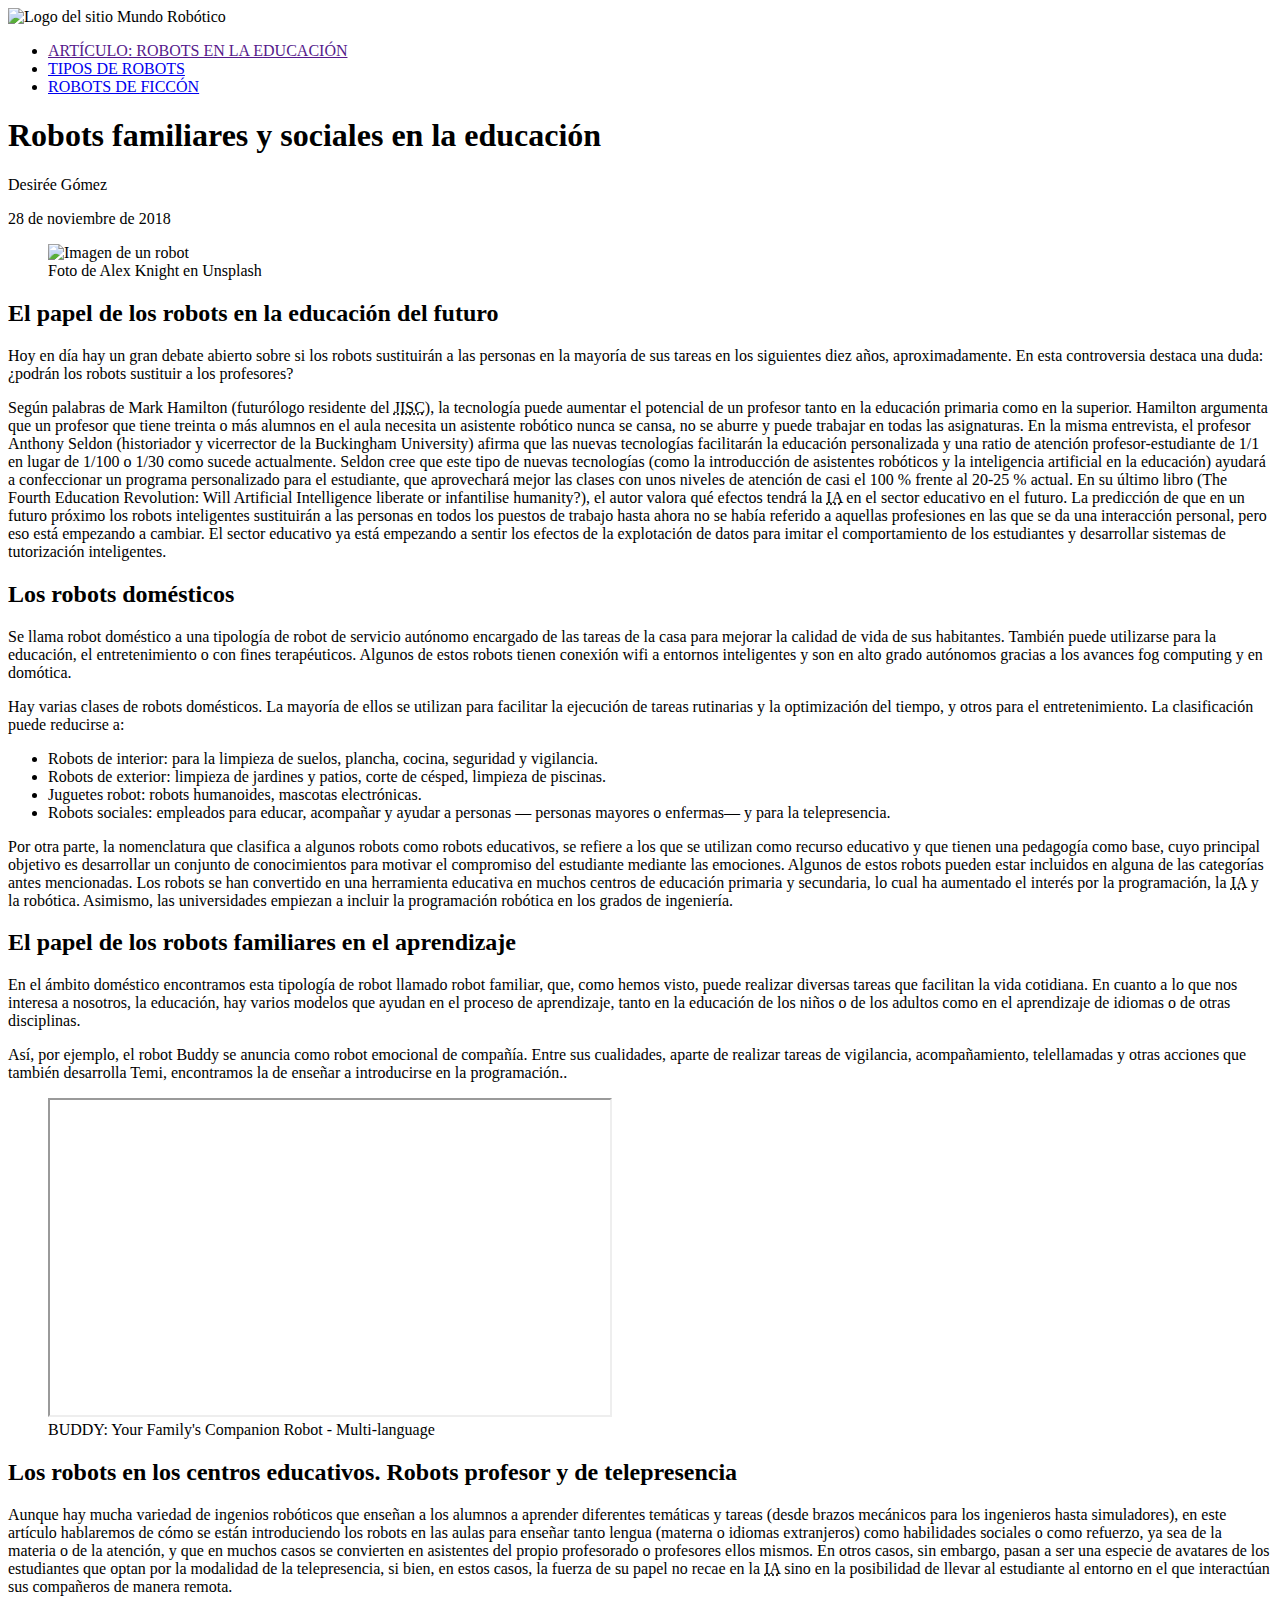
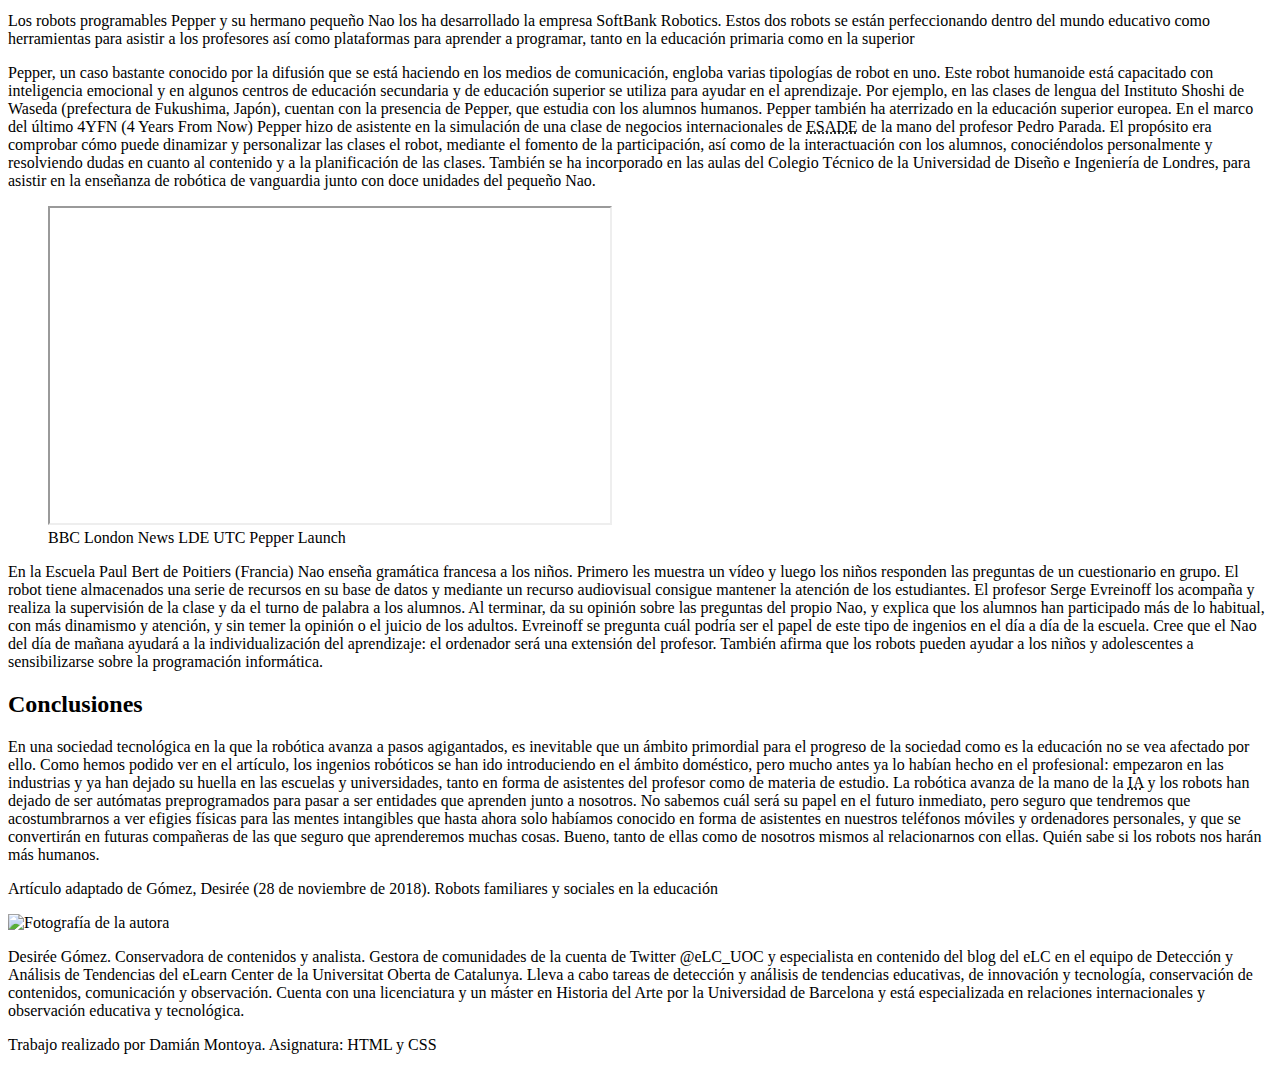
==== index.html @ b0f8eaf9 "Upload DIW 4" ====
<!DOCTYPE html>
<html lang="es">
  <head>
    <meta charset="UTF-8" />
    <meta name="viewport" content="width=device-width, initial-scale=1.0" />
    <title>Robots en la educación</title>
    <link rel="stylesheet" type="text/css" href="css/estilos.css" />
    <link rel="icon" href="img/favicon.ico" type="image/x-icon" />
  </head>

  <body>
    <header class="encabezado" role="banner">
      <img
        class="logo-sitio"
        src="img/isologo.png"
        alt="Logo del sitio Mundo Robótico"
      />
      <nav class="menu-navegacion">
        <ul class="lista-navegacion">
          <li class="current-page">
            <a href="">ARTÍCULO: ROBOTS EN LA EDUCACIÓN</a>
          </li>
          <li><a href="tipos_robots.html">TIPOS DE ROBOTS</a></li>
          <li><a href="robots_ficcion.html">ROBOTS DE FICCÓN</a></li>
        </ul>
      </nav>
    </header>

    <main class="page-inicio">
      <article>
        <header>
          <h1 class="articulo-titulo">
            Robots familiares y sociales en la educación
          </h1>
          <p class="nombre-autor">
            <span class="resaltado-rojo">Desirée Gómez</span>
          </p>
          <p class="articulo-fecha">
            <time datetime="2018-11-28">28 de noviembre de 2018</time>
          </p>
        </header>

        <figure class="articulo-imagen">
          <img
            class="imagen-articulo"
            src="img/robot.jpg"
            alt="Imagen de un robot"
          />
          <figcaption class="imagen-autor">
            Foto de Alex Knight en
            <span class="resaltado-rojo">Unsplash</span>
          </figcaption>
        </figure>

        <section class="seccion-articulo">
          <h2 class="subtitulo">
            El papel de los robots en la educación del futuro
          </h2>
          <p>
            Hoy en día hay un gran debate abierto sobre si los robots
            sustituirán a las personas en la mayoría de sus tareas en los
            siguientes diez años, aproximadamente. En esta controversia destaca
            una duda: ¿podrán los robots sustituir a los profesores?
          </p>

          <p>
            Según palabras de Mark Hamilton (futurólogo residente del
            <abbr title="Joint Information Systems Committee" lang="en"
              >JISC</abbr
            >), la tecnología puede aumentar el potencial de un profesor tanto
            en la educación primaria como en la superior. Hamilton argumenta que
            un profesor que tiene treinta o más alumnos en el aula necesita un
            asistente robótico nunca se cansa, no se aburre y puede trabajar en
            todas las asignaturas. En la misma entrevista, el profesor Anthony
            Seldon (historiador y vicerrector de la Buckingham University)
            afirma que las nuevas tecnologías facilitarán la educación
            personalizada y una ratio de atención profesor-estudiante de 1/1 en
            lugar de 1/100 o 1/30 como sucede actualmente. Seldon cree que este
            tipo de nuevas tecnologías (como la introducción de asistentes
            robóticos y la inteligencia artificial en la educación) ayudará a
            confeccionar un programa personalizado para el estudiante, que
            aprovechará mejor las clases con unos niveles de atención de casi el
            100 % frente al 20-25 % actual. En su último libro (<span
              class="cursiva"
              lang="en"
              >The Fourth Education Revolution: Will Artificial Intelligence
              liberate or infantilise humanity?</span
            >), el autor valora qué efectos tendrá la
            <abbr title="Inteligencia Artificial">IA</abbr> en el sector
            educativo en el futuro. La predicción de que en un futuro próximo
            los robots inteligentes sustituirán a las personas en todos los
            puestos de trabajo hasta ahora no se había referido a aquellas
            profesiones en las que se da una interacción personal, pero eso está
            empezando a cambiar. El sector educativo ya está empezando a sentir
            los efectos de la explotación de datos para imitar el comportamiento
            de los estudiantes y desarrollar sistemas de tutorización
            inteligentes.
          </p>
        </section>

        <section class="seccion-articulo">
          <h2 class="subtitulo">Los robots domésticos</h2>
          <p>
            Se llama robot doméstico a una tipología de robot de servicio
            autónomo encargado de las tareas de la casa para mejorar la calidad
            de vida de sus habitantes. También puede utilizarse para la
            educación, el entretenimiento o con fines terapéuticos. Algunos de
            estos robots tienen conexión wifi a entornos inteligentes y son en
            alto grado autónomos gracias a los avances
            <span lang="en">fog computing</span> y en domótica.
          </p>

          <p>
            Hay varias clases de robots domésticos. La mayoría de ellos se
            utilizan para facilitar la ejecución de tareas rutinarias y la
            optimización del tiempo, y otros para el entretenimiento. La
            clasificación puede reducirse a:
          </p>

          <ul class="seccion-lista">
            <li>
              Robots de interior: para la limpieza de suelos, plancha, cocina,
              seguridad y vigilancia.
            </li>
            <li>
              Robots de exterior: limpieza de jardines y patios, corte de
              césped, limpieza de piscinas.
            </li>
            <li>Juguetes robot: robots humanoides, mascotas electrónicas.</li>
            <li>
              Robots sociales: empleados para educar, acompañar y ayudar a
              personas — personas mayores o enfermas— y para la telepresencia.
            </li>
          </ul>

          <p>
            Por otra parte, la nomenclatura que clasifica a algunos robots como
            <span class="resaltado">robots educativos</span>, se refiere a los
            que se utilizan como recurso educativo y que tienen una pedagogía
            como base, cuyo principal objetivo es desarrollar un conjunto de
            conocimientos para motivar el compromiso del estudiante mediante las
            emociones. Algunos de estos robots pueden estar incluidos en alguna
            de las categorías antes mencionadas. Los robots se han convertido en
            una herramienta educativa en muchos centros de educación primaria y
            secundaria, lo cual ha aumentado el interés por la programación, la
            <abbr title="Inteligencia Artificial">IA</abbr> y la robótica.
            Asimismo, las universidades empiezan a incluir la programación
            robótica en los grados de ingeniería.
          </p>
        </section>

        <section class="seccion-articulo">
          <h2 class="subtitulo">
            El papel de los robots familiares en el aprendizaje
          </h2>
          <p>
            En el ámbito doméstico encontramos esta tipología de robot llamado
            <span class="resaltado">robot familiar</span>, que, como hemos
            visto, puede realizar diversas tareas que facilitan la vida
            cotidiana. En cuanto a lo que nos interesa a nosotros, la educación,
            hay varios modelos que ayudan en el proceso de aprendizaje, tanto en
            la educación de los niños o de los adultos como en el aprendizaje de
            idiomas o de otras disciplinas.
          </p>
          <p>
            Así, por ejemplo, el robot
            <span class="resaltado-rojo">Buddy</span> se anuncia como robot
            emocional de compañía. Entre sus cualidades, aparte de realizar
            tareas de vigilancia, acompañamiento, telellamadas y otras acciones
            que también desarrolla Temi, encontramos la de enseñar a
            introducirse en la programación..
          </p>

          <figure class="video">
            <iframe
              width="560"
              height="315"
              src="https://www.youtube.com/embed/AhFEtRXzzjE?si=ZG48lLn3C4Z5t1mt"
              title="YouTube video player"
              allowfullscreen
            ></iframe>
            <figcaption class="video-footer">
              BUDDY: Your Family's Companion Robot - Multi-language
            </figcaption>
          </figure>
        </section>

        <section class="seccion-articulo">
          <h2 class="subtitulo">
            Los robots en los centros educativos. Robots profesor y de
            telepresencia
          </h2>
          <p>
            Aunque hay mucha variedad de ingenios robóticos que enseñan a los
            alumnos a aprender diferentes temáticas y tareas (desde brazos
            mecánicos para los ingenieros hasta simuladores), en este artículo
            hablaremos de cómo se están introduciendo los robots en las aulas
            para enseñar tanto lengua (materna o idiomas extranjeros) como
            habilidades sociales o como refuerzo, ya sea de la materia o de la
            atención, y que en muchos casos se convierten en asistentes del
            propio profesorado o profesores ellos mismos. En otros casos, sin
            embargo, pasan a ser una especie de avatares de los estudiantes que
            optan por la modalidad de la telepresencia, si bien, en estos casos,
            la fuerza de su papel no recae en la
            <abbr title="Inteligencia Artificial">IA</abbr> sino en la
            posibilidad de llevar al estudiante al entorno en el que interactúan
            sus compañeros de manera remota.
          </p>
          <p>
            Los robots programables <span class="resaltado-rojo">Pepper</span> y
            su hermano pequeño <span class="resaltado-rojo">Nao</span> los ha
            desarrollado la empresa SoftBank Robotics. Estos dos robots se están
            perfeccionando dentro del mundo educativo como herramientas para
            asistir a los profesores así como plataformas para aprender a
            programar, tanto en la educación primaria como en la superior
          </p>
          <p>
            Pepper, un caso bastante conocido por la difusión que se está
            haciendo en los medios de comunicación, engloba varias tipologías de
            robot en uno. Este robot humanoide está capacitado con inteligencia
            emocional y en algunos centros de educación secundaria y de
            educación superior se utiliza para ayudar en el aprendizaje. Por
            ejemplo, en las clases de lengua del Instituto Shoshi de Waseda
            (prefectura de Fukushima, Japón), cuentan con la presencia de
            Pepper, que estudia con los alumnos humanos. Pepper también ha
            aterrizado en la educación superior europea. En el marco del último
            4YFN (<span lang="en">4 Years From Now</span>) Pepper hizo de
            asistente en la simulación de una clase de negocios internacionales
            de
            <abbr
              title="Escuela Superior de Administración y Dirección de Empresas"
              >ESADE</abbr
            >
            de la mano del profesor Pedro Parada. El propósito era comprobar
            cómo puede dinamizar y personalizar las clases el robot, mediante el
            fomento de la participación, así como de la interactuación con los
            alumnos, conociéndolos personalmente y resolviendo dudas en cuanto
            al contenido y a la planificación de las clases. También se ha
            incorporado en las aulas del Colegio Técnico de la Universidad de
            Diseño e Ingeniería de Londres, para asistir en la enseñanza de
            robótica de vanguardia junto con doce unidades del pequeño Nao.
          </p>
          <figure class="video">
            <iframe
              width="560"
              height="315"
              src="https://www.youtube.com/embed/caS9ldjGgHE?si=AchBV6oPLCl0LZME"
              title="YouTube video player"
              allowfullscreen
            ></iframe>
            <figcaption class="video-footer">
              BBC London News LDE UTC Pepper Launch
            </figcaption>
          </figure>
          <p>
            En la Escuela Paul Bert de Poitiers (Francia) Nao enseña gramática
            francesa a los niños. Primero les muestra un vídeo y luego los niños
            responden las preguntas de un cuestionario en grupo. El robot tiene
            almacenados una serie de recursos en su base de datos y mediante un
            recurso audiovisual consigue mantener la atención de los
            estudiantes. El profesor Serge Evreinoff los acompaña y realiza la
            supervisión de la clase y da el turno de palabra a los alumnos. Al
            terminar, da su opinión sobre las preguntas del propio Nao, y
            explica que los alumnos han participado más de lo habitual, con más
            dinamismo y atención, y sin temer la opinión o el juicio de los
            adultos. Evreinoff se pregunta cuál podría ser el papel de este tipo
            de ingenios en el día a día de la escuela. Cree que el Nao del día
            de mañana ayudará a la individualización del aprendizaje: el
            ordenador será una extensión del profesor. También afirma que los
            robots pueden ayudar a los niños y adolescentes a sensibilizarse
            sobre la programación informática.
          </p>
        </section>

        <section class="seccion-articulo">
          <h2 class="subtitulo">Conclusiones</h2>
          <p>
            En una sociedad tecnológica en la que la robótica avanza a pasos
            agigantados, es inevitable que un ámbito primordial para el progreso
            de la sociedad como es la educación no se vea afectado por ello.
            Como hemos podido ver en el artículo, los ingenios robóticos se han
            ido introduciendo en el ámbito doméstico, pero mucho antes ya lo
            habían hecho en el profesional: empezaron en las industrias y ya han
            dejado su huella en las escuelas y universidades, tanto en forma de
            asistentes del profesor como de materia de estudio. La robótica
            avanza de la mano de la
            <abbr title="Inteligencia Artificial">IA</abbr> y los robots han
            dejado de ser autómatas preprogramados para pasar a ser entidades
            que aprenden junto a nosotros. No sabemos cuál será su papel en el
            futuro inmediato, pero seguro que tendremos que acostumbrarnos a ver
            efigies físicas para las mentes intangibles que hasta ahora solo
            habíamos conocido en forma de asistentes en nuestros teléfonos
            móviles y ordenadores personales, y que se convertirán en futuras
            compañeras de las que seguro que aprenderemos muchas cosas. Bueno,
            tanto de ellas como de nosotros mismos al relacionarnos con ellas.
            Quién sabe si los robots nos harán más humanos.
          </p>

          <div class="referencia-autor">
            <p>
              Artículo adaptado de
              <span class="cursiva"
                >Gómez, Desirée (28 de noviembre de 2018).
                <span class="resaltado-rojo"
                  >Robots familiares y sociales en la educación</span
                ></span
              >
            </p>
            <img src="img/Desiree-Gomez.jpg" alt="Fotografía de la autora" />
          </div>

          <div class="biografia">
            <p>
              <span class="mayusculas">Desirée Gómez</span>. Conservadora de
              contenidos y analista. Gestora de comunidades de la cuenta de
              Twitter <span class="resaltado-rojo">@eLC_UOC</span> y
              especialista en contenido del blog del eLC en el equipo de
              Detección y Análisis de Tendencias del eLearn Center de la
              Universitat Oberta de Catalunya. Lleva a cabo tareas de detección
              y análisis de tendencias educativas, de innovación y tecnología,
              conservación de contenidos, comunicación y observación. Cuenta con
              una licenciatura y un máster en Historia del Arte por la
              Universidad de Barcelona y está especializada en relaciones
              internacionales y observación educativa y tecnológica.
            </p>
          </div>
        </section>
      </article>
    </main>

    <footer>
      <p>Trabajo realizado por Damián Montoya. Asignatura: HTML y CSS</p>
    </footer>
  </body>
</html>
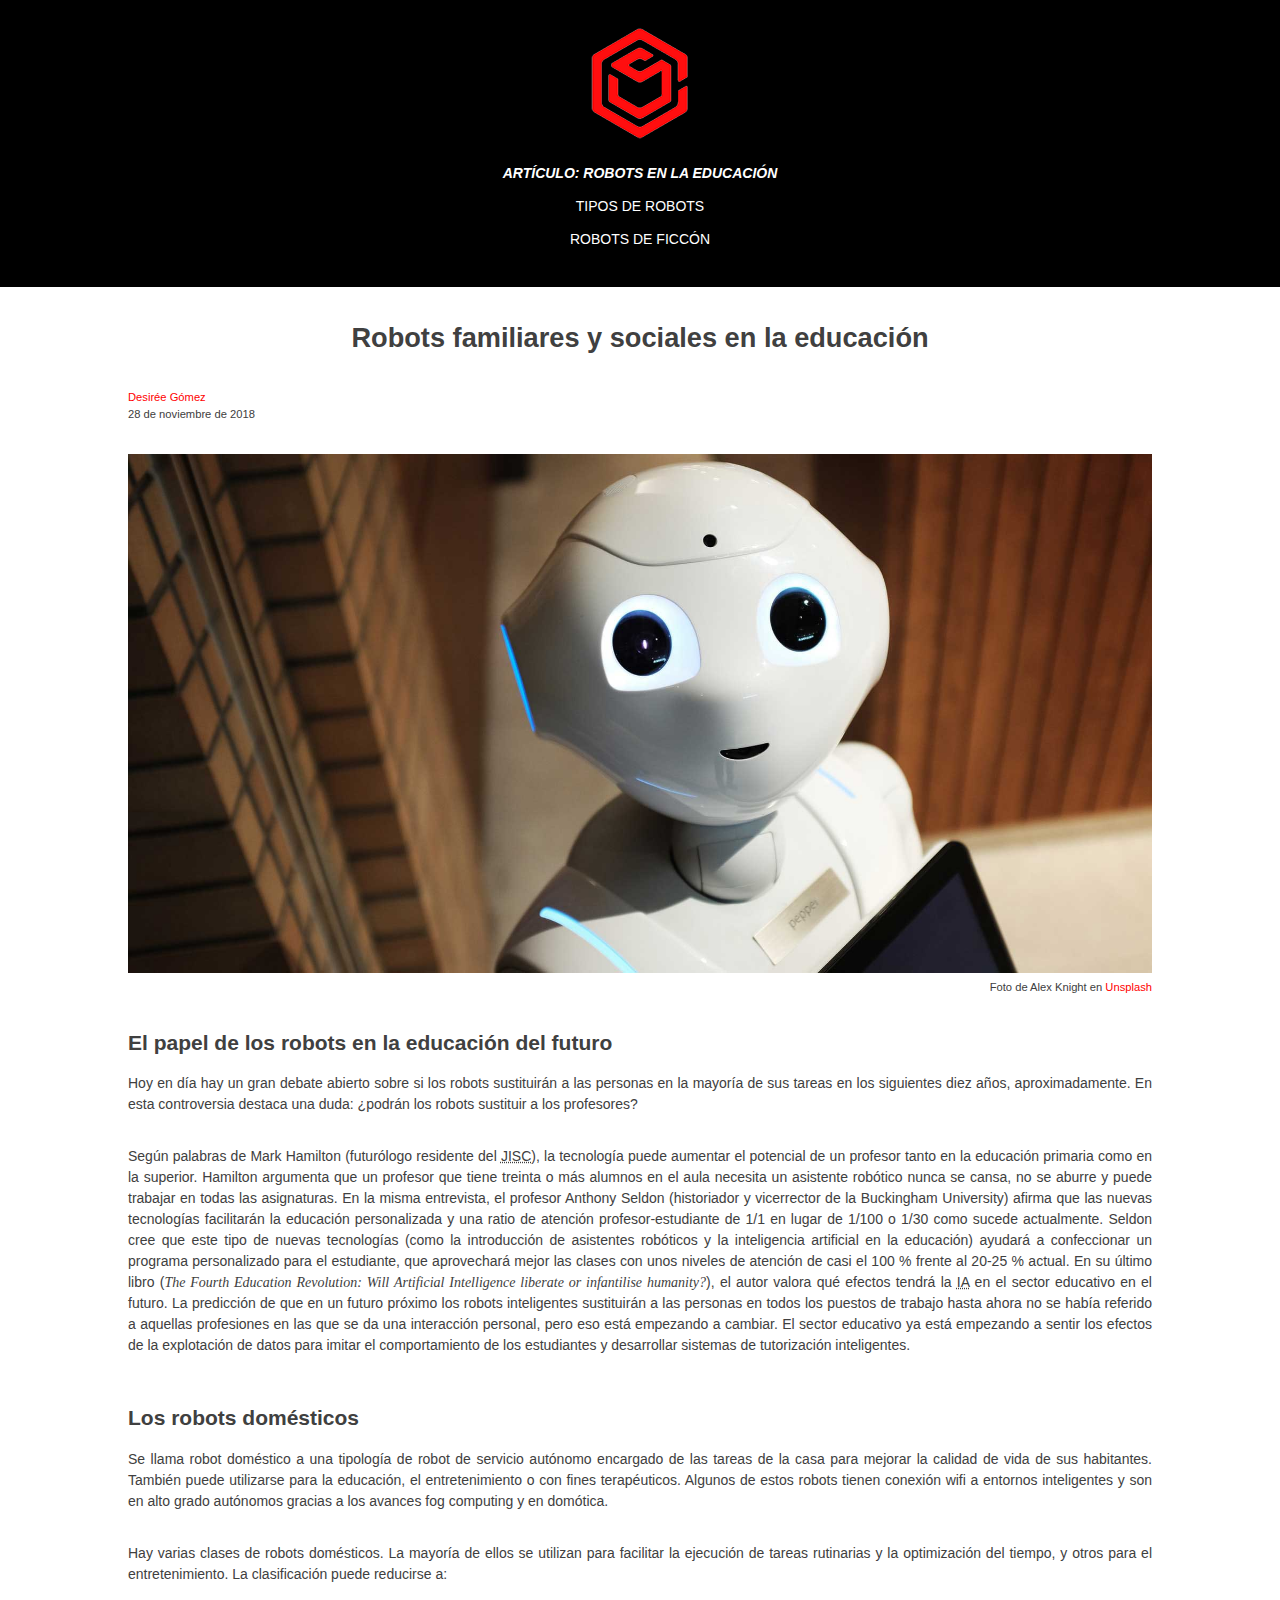
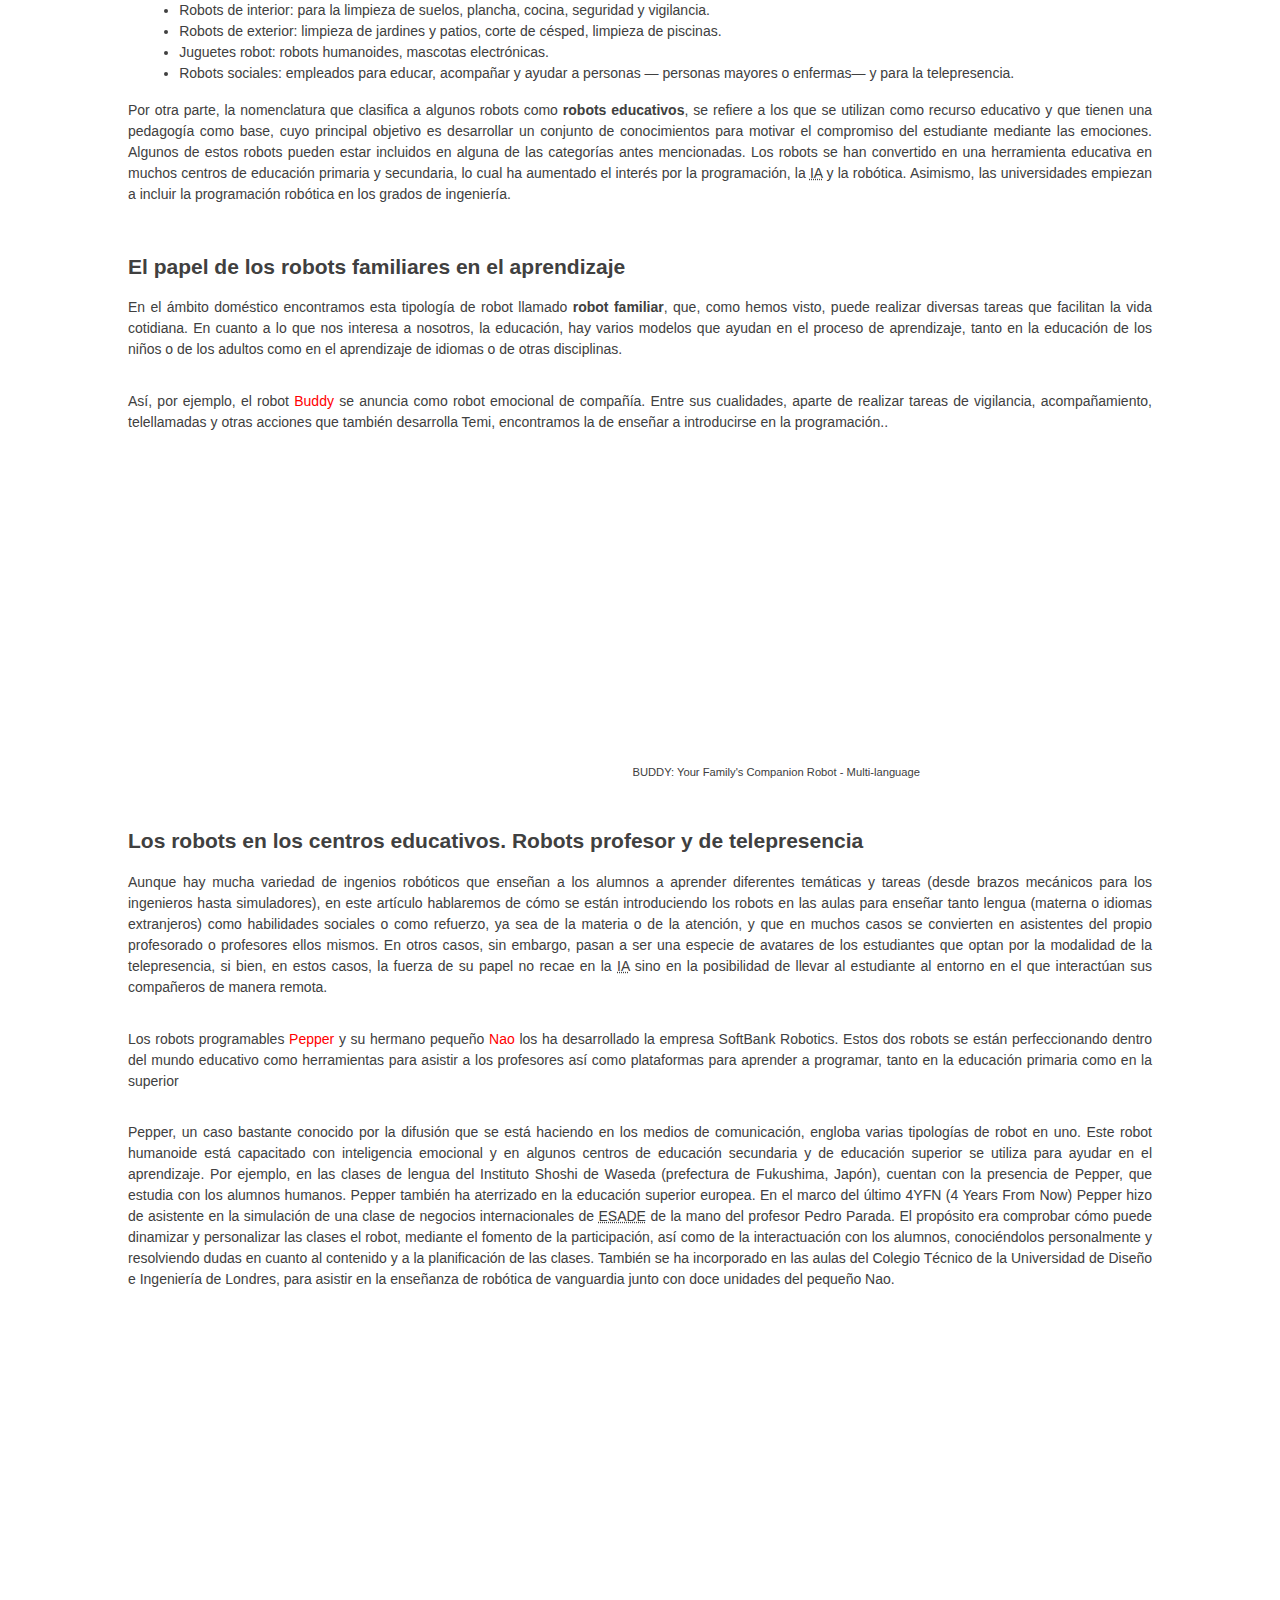
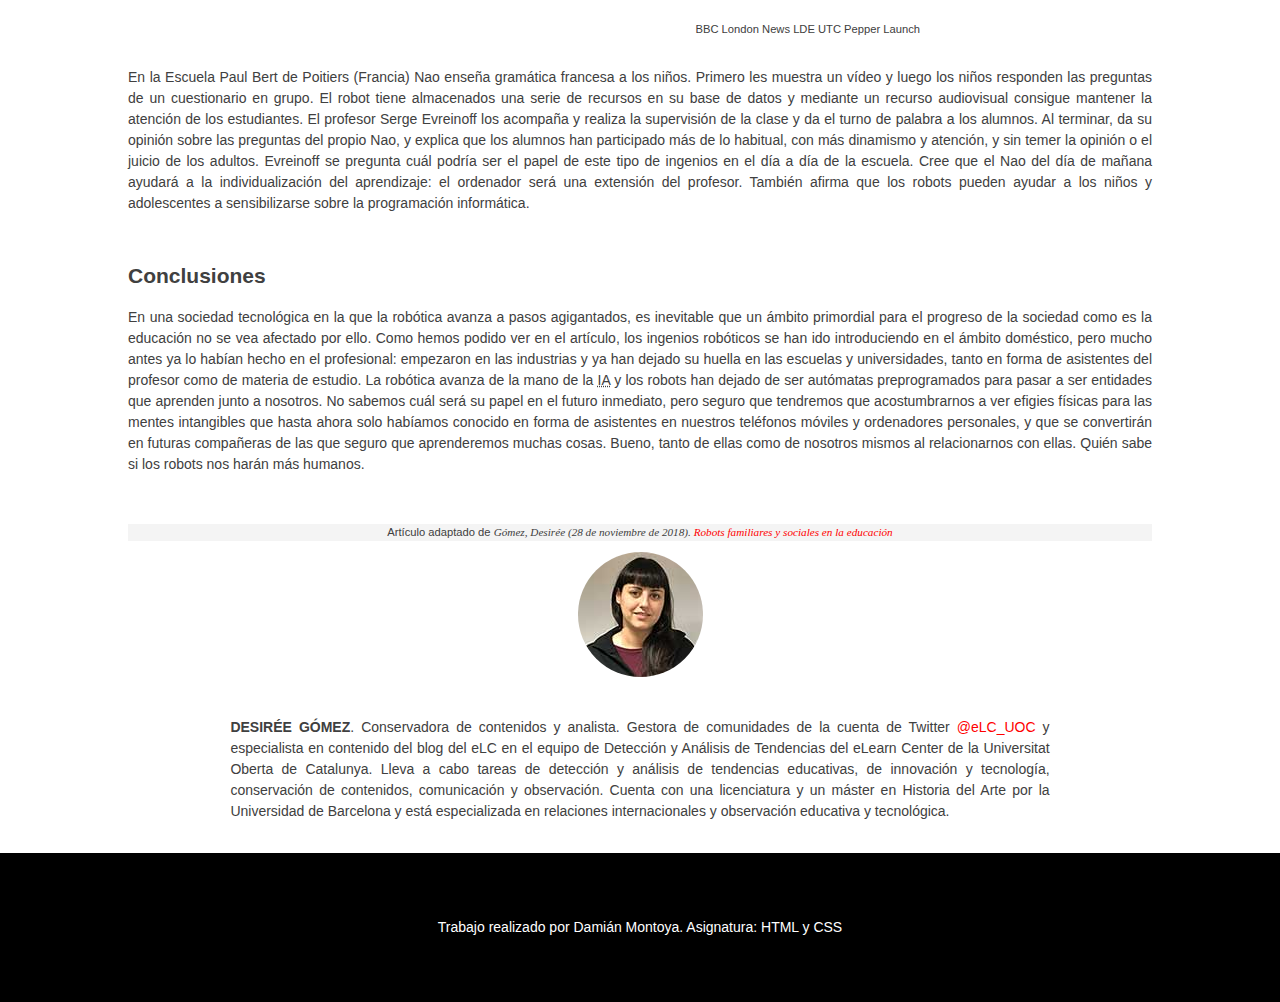
==== commit a75cbc41: "Update index.html" ====
--- a/index.html
+++ b/index.html
@@ -9,7 +9,7 @@
   </head>
 
   <body>
-    <header class="encabezado" role="banner">
+    <header class="encabezado">
       <img
         class="logo-sitio"
         src="img/isologo.png"
@@ -332,4 +332,4 @@
       <p>Trabajo realizado por Damián Montoya. Asignatura: HTML y CSS</p>
     </footer>
   </body>
-</html>+</html>
--- a/css/estilos.css
+++ b/css/estilos.css
@@ -0,0 +1,287 @@
+/* Reglas generales */
+
+/* Definimos las variables */
+
+:root {
+    --font-sans-serif: "Helvetica", "Arial", sans-serif;
+    --font-serif: "Georgia", "Times", serif;
+    --color-negro: #000000;
+    --color-rojo: #ff0000;
+    --color-blanco: white;
+    --color-texto: #404040;
+  }
+  
+  /* Reset margins and paddings */
+  
+  *,
+  *::before,
+  *::after {
+    margin: 0;
+    padding: 0;
+    box-sizing: border-box;
+  }
+  
+  /* Bloques generales de la plantilla */
+  
+  body {
+    margin: 0;
+    color: var(--color-texto);
+    font-family: var(--font-sans-serif);
+    font-size: 14px;
+    font-weight: 400;
+    line-height: 1.5;
+    background-color: var(--color-blanco);
+  }
+  
+  .encabezado {
+    width: 100%;
+    background-color: var(--color-negro);
+    padding: 2% 4%;
+  }
+  
+  .encabezado .logo-sitio {
+    display: block;
+    margin: 0 auto;
+    margin-bottom: 2%;
+  }
+  
+  .encabezado .menu-navegacion {
+    text-align: center;
+  }
+  
+  .lista-navegacion {
+    list-style-type: none;
+    padding: 0;
+    margin: 0;
+  }
+  
+  .lista-navegacion li {
+    display: block;
+    margin-bottom: 1%;
+  }
+  
+  .lista-navegacion a {
+    text-decoration: none;
+    color: var(--color-blanco);
+    font-weight: normal;
+  }
+  
+  .lista-navegacion li.current-page a {
+    font-weight: bold;
+    font-style: italic;
+  }
+  
+  .resaltado {
+    font-weight: bold;
+  }
+  
+  .resaltado-rojo {
+    color: var(--color-rojo);
+  }
+  
+  .cursiva {
+    font-family: var(--font-serif);
+    font-style: italic;
+  }
+  
+  .articulo-titulo {
+    font-size: 1.7rem;
+    padding: 3% 0;
+    text-align: center;
+  }
+  
+  footer {
+    color: white;
+    text-align: center;
+    width: 100%;
+    padding: 5%;
+    background-color: var(--color-negro);
+    font-weight: normal;
+  }
+  
+  /* Page inicio */
+  
+  .page-inicio {
+    margin-left: 10%;
+    margin-right: 10%;
+  }
+  
+  .imagen-articulo {
+    max-width: 100%;
+  }
+  
+  .nombre-autor {
+    font-size: 0.7rem;
+  }
+  
+  .articulo-fecha {
+    font-size: 0.7rem;
+    padding: 0 0 3% 0;
+  }
+  
+  .imagen-autor {
+    font-size: 0.7rem;
+    text-align: right;
+    padding: 0 0 0 3%;
+  }
+  
+  .subtitulo {
+    text-align: left;
+    margin-top: 3%;
+  }
+  
+  .seccion-articulo {
+    width: 100%;
+    padding: 0;
+  }
+  
+  .seccion-articulo p {
+    padding-top: 1.5%;
+    padding-bottom: 1.5%;
+    text-align: justify;
+  }
+  
+  .seccion-lista {
+    padding-left: 5%;
+  }
+  
+  .video {
+    position: relative;
+    width: 100%;
+    max-width: 560px;
+    margin: auto;
+    padding-bottom: 3%;
+  }
+  
+  .video iframe {
+   display: block;
+   width: 100%;
+   height: 315px;
+   border: none;
+  }
+  
+  .video-footer {
+    font-size: 0.7rem;
+    width: 100%;
+    text-align: right;
+    position: absolute;
+  }
+  
+  .referencia-autor {
+    padding-top: 3%;
+  }
+  
+  .referencia-autor p {
+    display: inline-block;
+    text-align: center;
+    width: 100%;
+    padding: initial;
+    font-size: 0.7rem;
+    background-color: #f4f4f4;
+  }
+  
+  .referencia-autor img {
+    display: block;
+    margin: 10px auto;
+    border-radius: 50%;
+  }
+  
+  .biografia .mayusculas {
+    text-transform: uppercase;
+    font-weight: bold;
+  }
+  
+  .biografia p {
+    padding: 3% 10%;
+  }
+  
+  /* Page tipos de robots */
+  
+  .page-tipos {
+    margin-left: 20%;
+    margin-right: 20%;
+  }
+  
+  blockquote {
+    font-family: var(--font-serif);
+    background-color: #f4f4f4;
+    border-left: 5px solid red;
+  }
+  
+  blockquote p {
+    padding: 3% 3%;
+  }
+  
+  section {
+    padding-top: 5%;
+    padding-bottom: 5%;
+    padding-left: 7%;
+  }
+  
+  .lista-tipos li {
+    list-style-image: url("../img/icon-robot.png");
+    margin-bottom: 1em;
+  }
+  
+  .sublista li {
+    list-style: none;
+    list-style-type: square;
+    margin-left: 10%;
+    margin-top: 1em;
+    margin-bottom: 1em;
+  }
+  
+  .sub-sublista li {
+    list-style: none;
+    list-style-type: disc;
+    margin-left: 12%;
+  }
+  
+  /* Page robots de ficcion */
+  
+  .page-ficcion {
+    margin-left: 10%;
+    margin-right: 10%;
+  }
+  
+  .page-ficcion .titulo {
+    font-size: 1.7rem;
+    padding-top: 3%;
+    padding-bottom: 0;
+    text-align: center;
+  }
+  
+  .lista-descrip {
+    padding-top: 0;
+    padding-bottom: 5%;
+  }
+  
+  .titulo-descrip {
+    text-align: left;
+    margin-top: 3%;
+    font-weight: bold;
+    font-size: 1.5rem;
+  }
+  
+  .descrip p {
+    padding: 1.5% 0;
+    text-align: justify;
+  }
+  
+  .img-ficcion {
+    width: 65%;
+    display: block;
+    margin: 10px auto;
+  }
+  
+  .descrip p:last-child {
+    text-align: center;
+  }
+  
+  /* Media query para pantalla pequeñas*/
+  @media (max-width: 767px) {
+    main {
+      font-size: 0.8rem;
+      overflow: auto;
+    }
+  }
